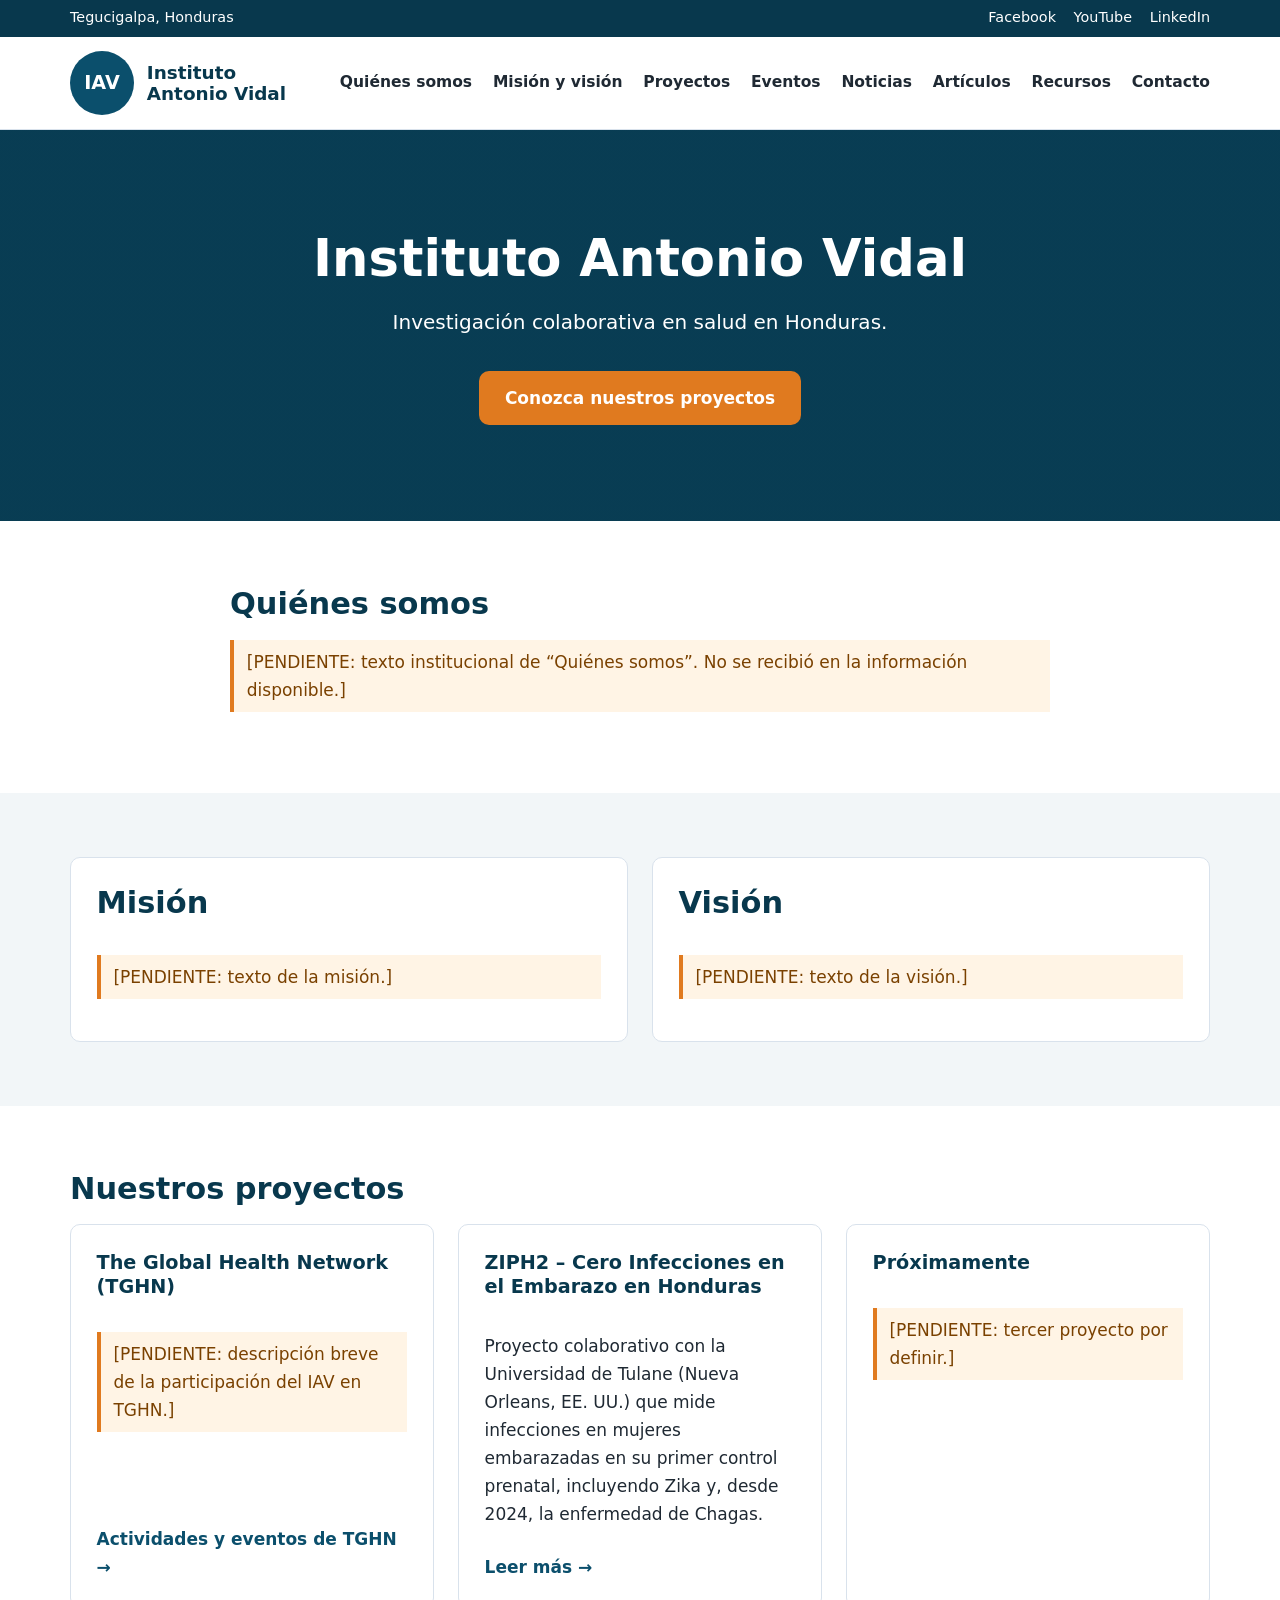
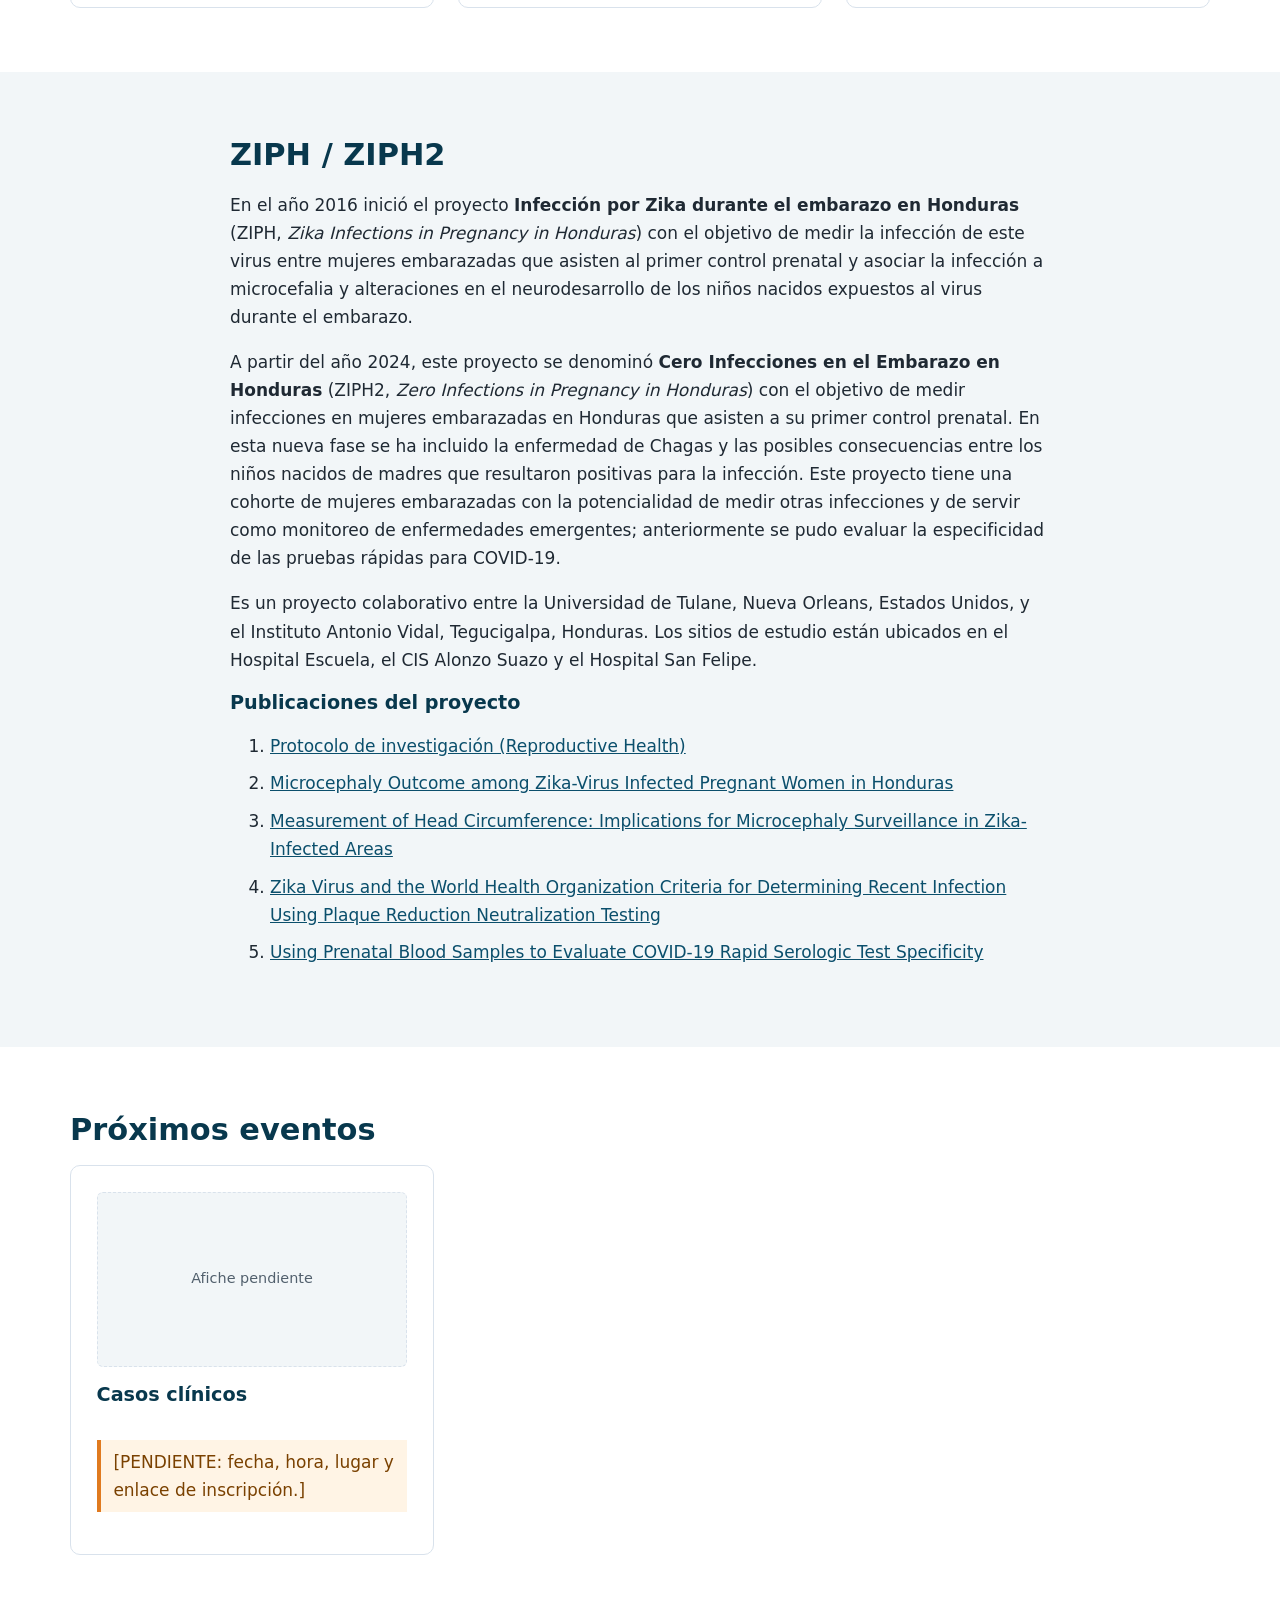
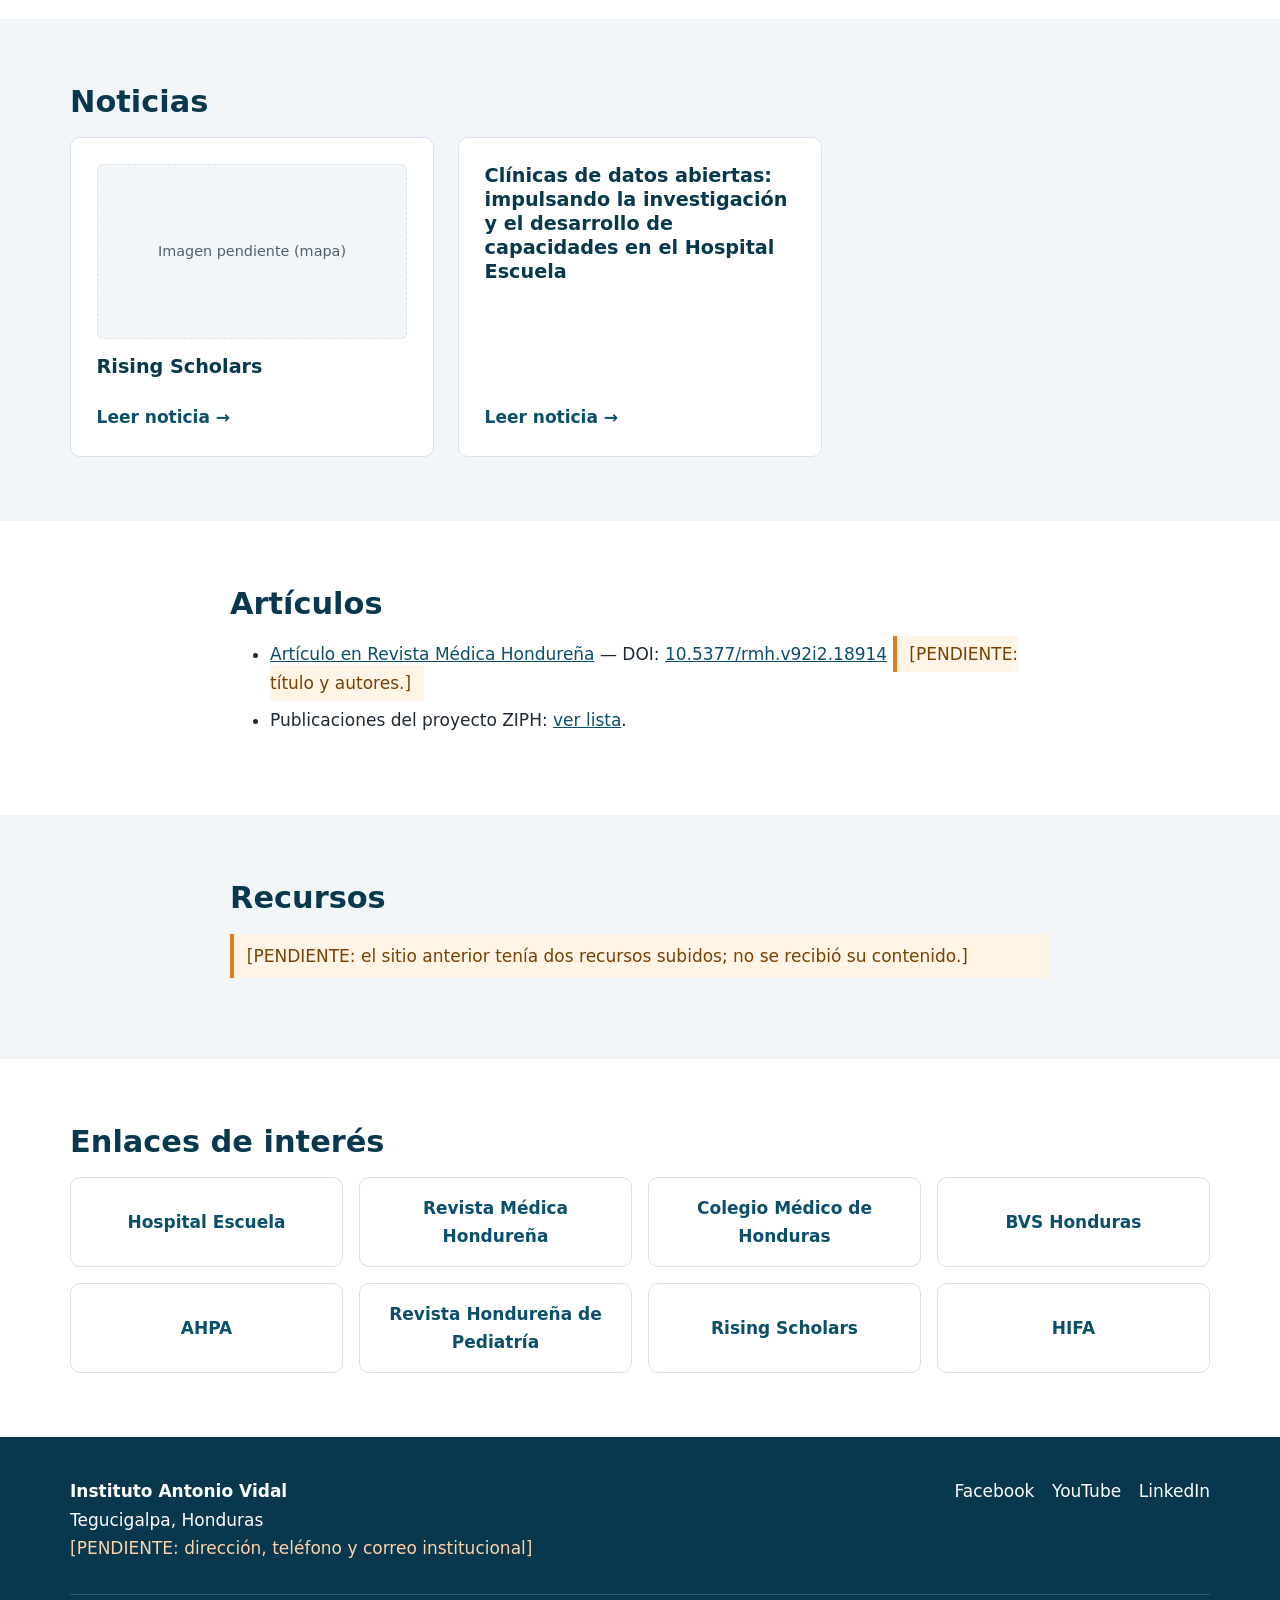
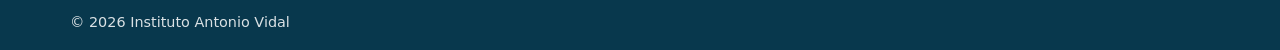
==== index.html @ 108006d4 "Primera versión del sitio web del IAV con contenido disponible y pendientes marcados Co-Authored-By:" ====
<!DOCTYPE html>
<html lang="es">
<head>
  <meta charset="UTF-8">
  <meta name="viewport" content="width=device-width, initial-scale=1.0">
  <title>Instituto Antonio Vidal (IAV) | Investigación en salud – Honduras</title>
  <meta name="description" content="Instituto Antonio Vidal (IAV), Tegucigalpa, Honduras. Proyectos de investigación en salud, eventos, noticias, artículos y recursos.">
  <link rel="stylesheet" href="styles.css">
</head>
<body>

<!-- Barra superior: redes sociales -->
<div class="topbar">
  <div class="container topbar-inner">
    <span>Tegucigalpa, Honduras</span>
    <nav class="social" aria-label="Redes sociales">
      <a href="https://www.facebook.com/InstitutoAntonioVidal.HN/" target="_blank" rel="noopener">Facebook</a>
      <a href="https://www.youtube.com/@InstitutoAntonioVidal" target="_blank" rel="noopener">YouTube</a>
      <!-- El enlace recibido apuntaba al panel de administración (/admin/dashboard/), que no ven los visitantes. Se usa la página pública. -->
      <a href="https://www.linkedin.com/company/106015082/" target="_blank" rel="noopener">LinkedIn</a>
    </nav>
  </div>
</div>

<!-- Encabezado -->
<header class="header">
  <div class="container header-inner">
    <a href="#inicio" class="brand">
      <!-- PENDIENTE: reemplazar por el logo oficial en PNG/SVG con fondo transparente (assets/logo.png) -->
      <span class="logo-placeholder" aria-hidden="true">IAV</span>
      <span class="brand-text">Instituto<br>Antonio Vidal</span>
    </a>
    <button class="menu-toggle" aria-expanded="false" aria-controls="menu">Menú</button>
    <nav id="menu" class="nav" aria-label="Principal">
      <a href="#quienes-somos">Quiénes somos</a>
      <a href="#mision-vision">Misión y visión</a>
      <a href="#proyectos">Proyectos</a>
      <a href="#eventos">Eventos</a>
      <a href="#noticias">Noticias</a>
      <a href="#articulos">Artículos</a>
      <a href="#recursos">Recursos</a>
      <a href="#contacto">Contacto</a>
    </nav>
  </div>
</header>

<main id="inicio">

  <!-- Portada -->
  <section class="hero">
    <!-- PENDIENTE: fotografía central enviada por Katia (assets/hero.jpg). Se activa en styles.css -->
    <div class="container hero-inner">
      <h1>Instituto Antonio Vidal</h1>
      <p class="lead">Investigación colaborativa en salud en Honduras.</p>
      <a class="btn" href="#proyectos">Conozca nuestros proyectos</a>
    </div>
  </section>

  <!-- Quiénes somos -->
  <section id="quienes-somos" class="section">
    <div class="container narrow">
      <h2>Quiénes somos</h2>
      <p class="pending">[PENDIENTE: texto institucional de “Quiénes somos”. No se recibió en la información disponible.]</p>
    </div>
  </section>

  <!-- Misión y visión -->
  <section id="mision-vision" class="section alt">
    <div class="container grid-2">
      <div class="card">
        <h2>Misión</h2>
        <p class="pending">[PENDIENTE: texto de la misión.]</p>
      </div>
      <div class="card">
        <h2>Visión</h2>
        <p class="pending">[PENDIENTE: texto de la visión.]</p>
      </div>
    </div>
  </section>

  <!-- Proyectos -->
  <section id="proyectos" class="section">
    <div class="container">
      <h2>Nuestros proyectos</h2>
      <div class="grid-3">
        <article class="card">
          <h3>The Global Health Network (TGHN)</h3>
          <p class="pending">[PENDIENTE: descripción breve de la participación del IAV en TGHN.]</p>
          <a class="link-more" href="https://lac.tghn.org/actividades-y-eventos/" target="_blank" rel="noopener">Actividades y eventos de TGHN →</a>
        </article>
        <article class="card">
          <h3>ZIPH2 – Cero Infecciones en el Embarazo en Honduras</h3>
          <p>Proyecto colaborativo con la Universidad de Tulane (Nueva Orleans, EE. UU.) que mide infecciones en mujeres embarazadas en su primer control prenatal, incluyendo Zika y, desde 2024, la enfermedad de Chagas.</p>
          <a class="link-more" href="#ziph">Leer más →</a>
        </article>
        <article class="card">
          <h3>Próximamente</h3>
          <p class="pending">[PENDIENTE: tercer proyecto por definir.]</p>
        </article>
      </div>
    </div>
  </section>

  <!-- Detalle ZIPH -->
  <section id="ziph" class="section alt">
    <div class="container narrow">
      <h2>ZIPH / ZIPH2</h2>
      <p>En el año 2016 inició el proyecto <strong>Infección por Zika durante el embarazo en Honduras</strong> (ZIPH, <em>Zika Infections in Pregnancy in Honduras</em>) con el objetivo de medir la infección de este virus entre mujeres embarazadas que asisten al primer control prenatal y asociar la infección a microcefalia y alteraciones en el neurodesarrollo de los niños nacidos expuestos al virus durante el embarazo.</p>
      <p>A partir del año 2024, este proyecto se denominó <strong>Cero Infecciones en el Embarazo en Honduras</strong> (ZIPH2, <em>Zero Infections in Pregnancy in Honduras</em>) con el objetivo de medir infecciones en mujeres embarazadas en Honduras que asisten a su primer control prenatal. En esta nueva fase se ha incluido la enfermedad de Chagas y las posibles consecuencias entre los niños nacidos de madres que resultaron positivas para la infección. Este proyecto tiene una cohorte de mujeres embarazadas con la potencialidad de medir otras infecciones y de servir como monitoreo de enfermedades emergentes; anteriormente se pudo evaluar la especificidad de las pruebas rápidas para COVID-19.</p>
      <p>Es un proyecto colaborativo entre la Universidad de Tulane, Nueva Orleans, Estados Unidos, y el Instituto Antonio Vidal, Tegucigalpa, Honduras. Los sitios de estudio están ubicados en el Hospital Escuela, el CIS Alonzo Suazo y el Hospital San Felipe.</p>
      <h3>Publicaciones del proyecto</h3>
      <ol class="pubs">
        <li><a href="https://reproductive-health-journal.biomedcentral.com/articles/10.1186/s12978-016-0200-6" target="_blank" rel="noopener">Protocolo de investigación (Reproductive Health)</a></li>
        <li><a href="https://pubmed.ncbi.nlm.nih.gov/33724927/" target="_blank" rel="noopener">Microcephaly Outcome among Zika-Virus Infected Pregnant Women in Honduras</a></li>
        <li><a href="https://doi.org/10.3390/tropicalmed6010005" target="_blank" rel="noopener">Measurement of Head Circumference: Implications for Microcephaly Surveillance in Zika-Infected Areas</a></li>
        <li><a href="https://www.ajtmh.org/view/journals/tpmd/99/3/article-p780.xml" target="_blank" rel="noopener">Zika Virus and the World Health Organization Criteria for Determining Recent Infection Using Plaque Reduction Neutralization Testing</a></li>
        <li><a href="https://doi.org/10.1007/s10995-020-02981-9" target="_blank" rel="noopener">Using Prenatal Blood Samples to Evaluate COVID-19 Rapid Serologic Test Specificity</a></li>
      </ol>
    </div>
  </section>

  <!-- Eventos -->
  <section id="eventos" class="section">
    <div class="container">
      <h2>Próximos eventos</h2>
      <div class="grid-3">
        <article class="card">
          <!-- PENDIENTE: afiche de “Casos clínicos” (assets/evento-casos-clinicos.jpg) -->
          <div class="img-placeholder">Afiche pendiente</div>
          <h3>Casos clínicos</h3>
          <p class="pending">[PENDIENTE: fecha, hora, lugar y enlace de inscripción.]</p>
        </article>
      </div>
    </div>
  </section>

  <!-- Noticias -->
  <section id="noticias" class="section alt">
    <div class="container">
      <h2>Noticias</h2>
      <div class="grid-3">
        <article class="card">
          <!-- PENDIENTE: imagen del mapa enviada por Katia (assets/noticia-mapa.jpg) -->
          <div class="img-placeholder">Imagen pendiente (mapa)</div>
          <h3>Rising Scholars</h3>
          <a class="link-more" href="https://risingscholars.net/en/news/details/2080/" target="_blank" rel="noopener">Leer noticia →</a>
        </article>
        <article class="card">
          <h3>Clínicas de datos abiertas: impulsando la investigación y el desarrollo de capacidades en el Hospital Escuela</h3>
          <a class="link-more" href="https://lac.tghn.org/noticias/clinicas-de-datos-abiertas-impulsando-la-investigacion-y-el-desarrollo-de-capacidades-en-el-hospital-escuela/" target="_blank" rel="noopener">Leer noticia →</a>
        </article>
        <!-- Nota: la 3.ª noticia recibida era el mismo enlace que la 2.ª. Falta confirmar cuál era la correcta. -->
      </div>
    </div>
  </section>

  <!-- Artículos -->
  <section id="articulos" class="section">
    <div class="container narrow">
      <h2>Artículos</h2>
      <ul class="pubs">
        <li>
          <a href="https://camjol.info/index.php/RMH/article/view/19245/23810" target="_blank" rel="noopener">Artículo en Revista Médica Hondureña</a>
          — DOI: <a href="https://doi.org/10.5377/rmh.v92i2.18914" target="_blank" rel="noopener">10.5377/rmh.v92i2.18914</a>
          <span class="pending">[PENDIENTE: título y autores.]</span>
        </li>
        <li>Publicaciones del proyecto ZIPH: <a href="#ziph">ver lista</a>.</li>
      </ul>
    </div>
  </section>

  <!-- Recursos -->
  <section id="recursos" class="section alt">
    <div class="container narrow">
      <h2>Recursos</h2>
      <p class="pending">[PENDIENTE: el sitio anterior tenía dos recursos subidos; no se recibió su contenido.]</p>
    </div>
  </section>

  <!-- Enlaces de interés -->
  <section id="enlaces" class="section">
    <div class="container">
      <h2>Enlaces de interés</h2>
      <!-- PENDIENTE: logos de cada institución (con permiso de uso). Por ahora se muestran como texto. -->
      <ul class="links-grid">
        <li><a href="https://hospitalescuela.hn/" target="_blank" rel="noopener">Hospital Escuela</a></li>
        <li><a href="https://revistamedicahondurena.hn/" target="_blank" rel="noopener">Revista Médica Hondureña</a></li>
        <li><a href="https://www.colegiomedico.hn/" target="_blank" rel="noopener">Colegio Médico de Honduras</a></li>
        <li><a href="https://honduras.bvsalud.org/" target="_blank" rel="noopener">BVS Honduras</a></li>
        <li><a href="https://www.facebook.com/AHPA2000/" target="_blank" rel="noopener">AHPA</a></li>
        <li><a href="https://camjol.info/index.php/RHP" target="_blank" rel="noopener">Revista Hondureña de Pediatría</a></li>
        <li><a href="https://risingscholars.net/en/" target="_blank" rel="noopener">Rising Scholars</a></li>
        <li><a href="https://www.hifa.org/" target="_blank" rel="noopener">HIFA</a></li>
      </ul>
    </div>
  </section>

</main>

<footer id="contacto" class="footer">
  <div class="container footer-inner">
    <div>
      <strong>Instituto Antonio Vidal</strong><br>
      Tegucigalpa, Honduras<br>
      <span class="pending-light">[PENDIENTE: dirección, teléfono y correo institucional]</span>
    </div>
    <nav class="social" aria-label="Redes sociales (pie)">
      <a href="https://www.facebook.com/InstitutoAntonioVidal.HN/" target="_blank" rel="noopener">Facebook</a>
      <a href="https://www.youtube.com/@InstitutoAntonioVidal" target="_blank" rel="noopener">YouTube</a>
      <a href="https://www.linkedin.com/company/106015082/" target="_blank" rel="noopener">LinkedIn</a>
    </nav>
  </div>
  <div class="container copy">© <span id="year"></span> Instituto Antonio Vidal</div>
</footer>

<script>
  document.getElementById('year').textContent = new Date().getFullYear();
  const t = document.querySelector('.menu-toggle'), m = document.getElementById('menu');
  t.addEventListener('click', () => {
    const open = m.classList.toggle('open');
    t.setAttribute('aria-expanded', open);
  });
  m.querySelectorAll('a').forEach(a => a.addEventListener('click', () => {
    m.classList.remove('open'); t.setAttribute('aria-expanded', false);
  }));
</script>
</body>
</html>
---- styles.css ----
/* Paleta provisional (contraste AA). Ajustar con los colores oficiales del IAV. */
:root {
  --primary: #0b4f6c;      /* azul petróleo */
  --primary-dark: #08384d;
  --accent: #e07a1f;       /* naranja para acentos */
  --text: #1f2933;
  --muted: #52606d;
  --bg: #ffffff;
  --bg-alt: #f2f6f8;
  --border: #d9e2ec;
  --space: 4rem;           /* espaciado vertical uniforme entre secciones */
  --radius: 10px;
}

* { box-sizing: border-box; }
html { scroll-behavior: smooth; scroll-padding-top: 90px; }
body {
  margin: 0;
  /* Una sola familia tipográfica en todo el sitio */
  font-family: system-ui, -apple-system, "Segoe UI", Roboto, "Helvetica Neue", Arial, sans-serif;
  color: var(--text);
  background: var(--bg);
  line-height: 1.65;
  font-size: 1.0625rem;
}
h1, h2, h3 { line-height: 1.25; color: var(--primary-dark); margin: 0 0 1rem; }
h2 { font-size: 1.9rem; }
h3 { font-size: 1.2rem; }
a { color: var(--primary); }
a:hover { color: var(--accent); }

.container { width: min(1140px, 92%); margin: 0 auto; }
.narrow { max-width: 820px; }

/* Barra superior */
.topbar { background: var(--primary-dark); color: #fff; font-size: .9rem; }
.topbar-inner { display: flex; justify-content: space-between; align-items: center; padding: .4rem 0; }
.social { display: flex; gap: 1.1rem; }
.social a { color: #fff; text-decoration: none; }
.social a:hover { color: #ffd2a8; text-decoration: underline; }

/* Encabezado */
.header { background: #fff; border-bottom: 1px solid var(--border); position: sticky; top: 0; z-index: 10; }
.header-inner { display: flex; align-items: center; justify-content: space-between; padding: .9rem 0; gap: 1rem; }
.brand { display: flex; align-items: center; gap: .8rem; text-decoration: none; }
.logo-placeholder {
  width: 64px; height: 64px; border-radius: 50%;
  display: grid; place-items: center;
  background: var(--primary); color: #fff; font-weight: 700; font-size: 1.2rem;
}
.brand-text { font-weight: 700; color: var(--primary-dark); line-height: 1.15; font-size: 1.15rem; }
.nav { display: flex; gap: 1.3rem; flex-wrap: wrap; }
.nav a { text-decoration: none; color: var(--text); font-weight: 600; font-size: .97rem; }
.nav a:hover { color: var(--primary); }
.menu-toggle { display: none; }

/* Portada */
.hero {
  background: linear-gradient(rgba(8,56,77,.80), rgba(8,56,77,.80)), var(--primary);
  /* Cuando llegue la foto: background: linear-gradient(rgba(8,56,77,.7), rgba(8,56,77,.7)), url("assets/hero.jpg") center/cover; */
  color: #fff; text-align: center; padding: 6rem 0;
}
.hero h1 { color: #fff; font-size: clamp(2rem, 5vw, 3.2rem); }
.lead { font-size: 1.25rem; margin: 0 0 2rem; }
.btn {
  display: inline-block; background: var(--accent); color: #fff; text-decoration: none;
  padding: .8rem 1.6rem; border-radius: var(--radius); font-weight: 700;
}
.btn:hover { background: #c4640f; color: #fff; }

/* Secciones */
.section { padding: var(--space) 0; }
.section.alt { background: var(--bg-alt); }

.grid-2, .grid-3 { display: grid; gap: 1.5rem; }
.grid-2 { grid-template-columns: repeat(2, 1fr); }
.grid-3 { grid-template-columns: repeat(3, 1fr); }

/* Tarjetas simétricas: misma altura, enlace al final */
.card {
  background: #fff; border: 1px solid var(--border); border-radius: var(--radius);
  padding: 1.6rem; display: flex; flex-direction: column;
}
.card .link-more { margin-top: auto; font-weight: 700; text-decoration: none; padding-top: .5rem; }
.img-placeholder {
  aspect-ratio: 16/9; background: var(--bg-alt); border: 1px dashed var(--border);
  border-radius: 6px; display: grid; place-items: center; color: var(--muted);
  margin-bottom: 1rem; font-size: .9rem;
}

.pubs li { margin-bottom: .6rem; }

/* Enlaces de interés */
.links-grid {
  list-style: none; padding: 0; margin: 0;
  display: grid; grid-template-columns: repeat(4, 1fr); gap: 1rem;
}
.links-grid a {
  display: grid; place-items: center; text-align: center; min-height: 90px; padding: 1rem;
  border: 1px solid var(--border); border-radius: var(--radius);
  text-decoration: none; font-weight: 600; background: #fff;
}
.links-grid a:hover { border-color: var(--primary); }

/* Marcadores de contenido pendiente (retirar antes de publicar) */
.pending { background: #fff4e5; border-left: 4px solid var(--accent); padding: .5rem .8rem; color: #7a4100; }
.pending-light { color: #ffd2a8; }

/* Pie */
.footer { background: var(--primary-dark); color: #fff; padding: 2.5rem 0 1rem; }
.footer-inner { display: flex; justify-content: space-between; gap: 2rem; flex-wrap: wrap; }
.copy { border-top: 1px solid rgba(255,255,255,.2); margin-top: 2rem; padding-top: 1rem; font-size: .9rem; opacity: .85; }

/* Responsivo */
@media (max-width: 960px) {
  .grid-3 { grid-template-columns: repeat(2, 1fr); }
  .links-grid { grid-template-columns: repeat(2, 1fr); }
  .menu-toggle {
    display: block; background: var(--primary); color: #fff; border: 0;
    padding: .55rem 1rem; border-radius: var(--radius); font-weight: 700;
  }
  .nav { display: none; position: absolute; top: 100%; left: 0; right: 0;
         background: #fff; flex-direction: column; padding: 1rem 4%; border-bottom: 1px solid var(--border); }
  .nav.open { display: flex; }
  .header-inner { position: relative; }
}
@media (max-width: 640px) {
  :root { --space: 3rem; }
  .grid-2, .grid-3 { grid-template-columns: 1fr; }
  .topbar-inner span { display: none; }
}
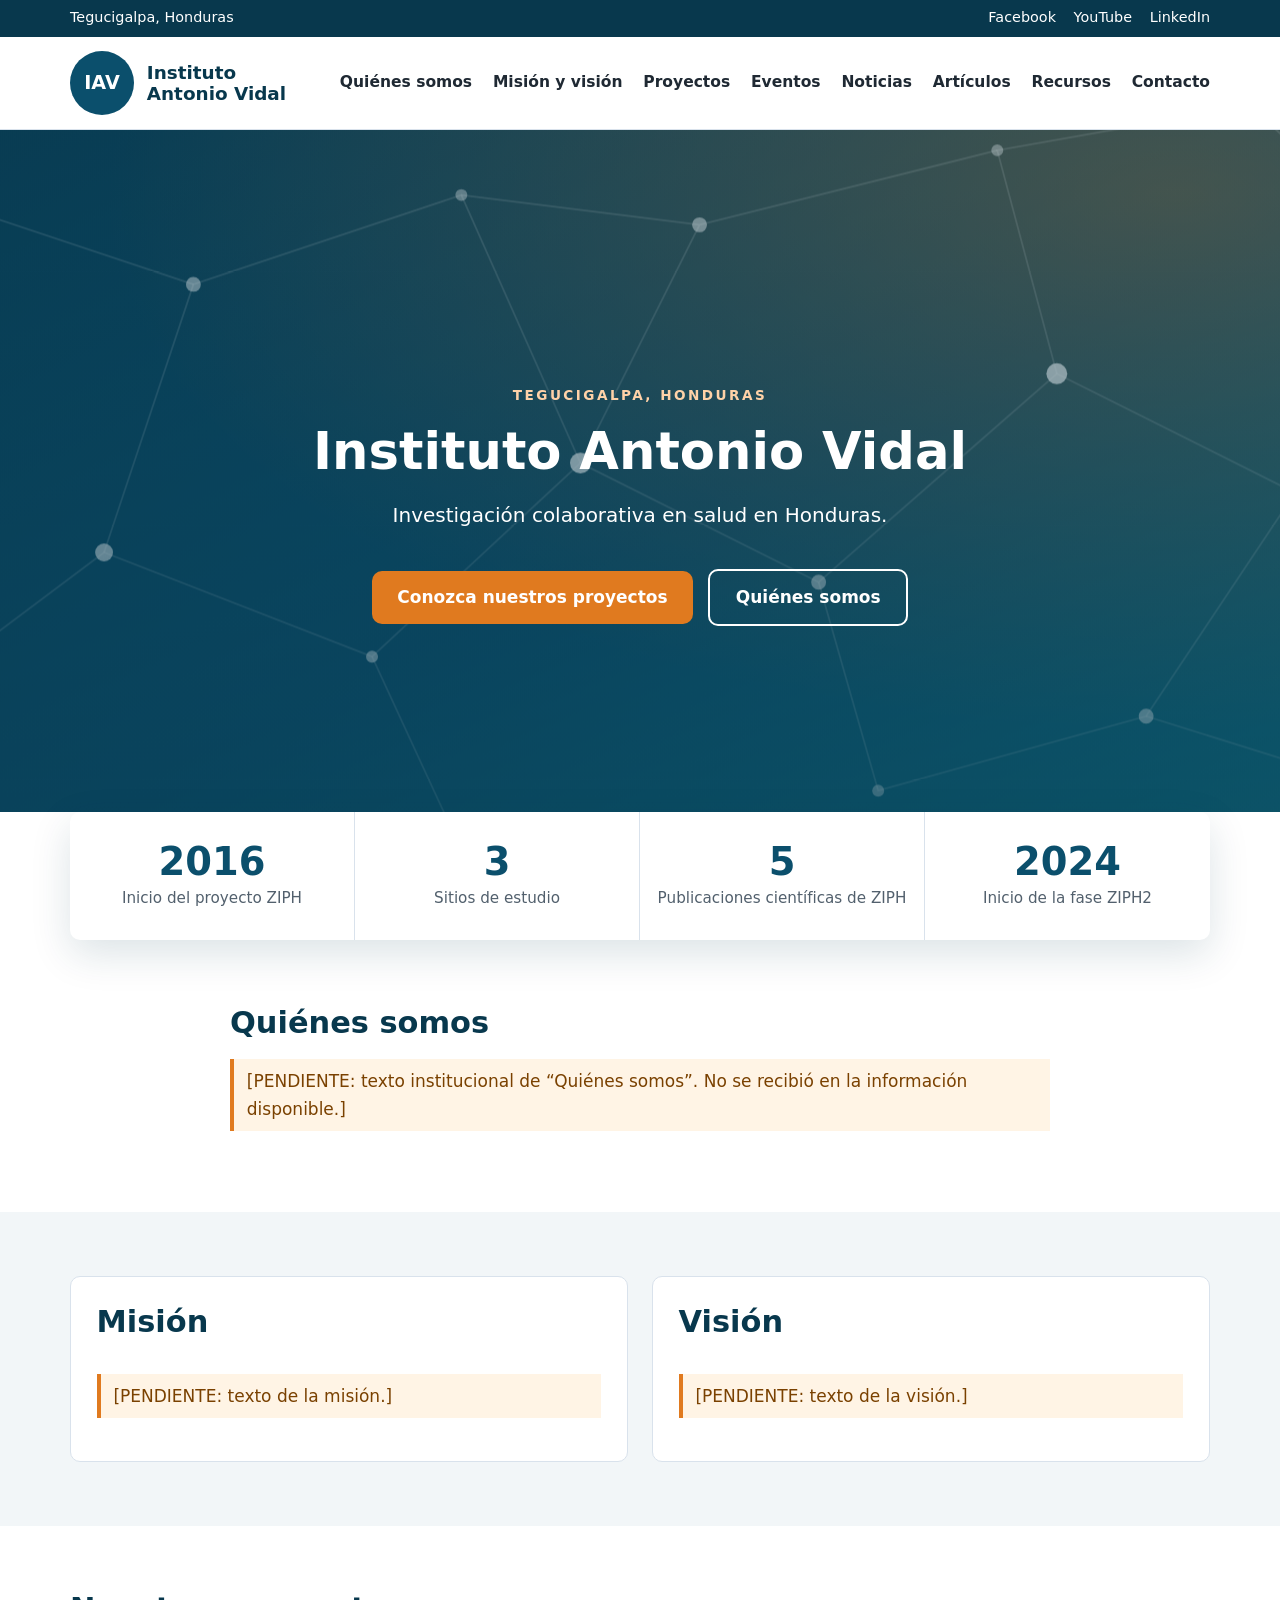
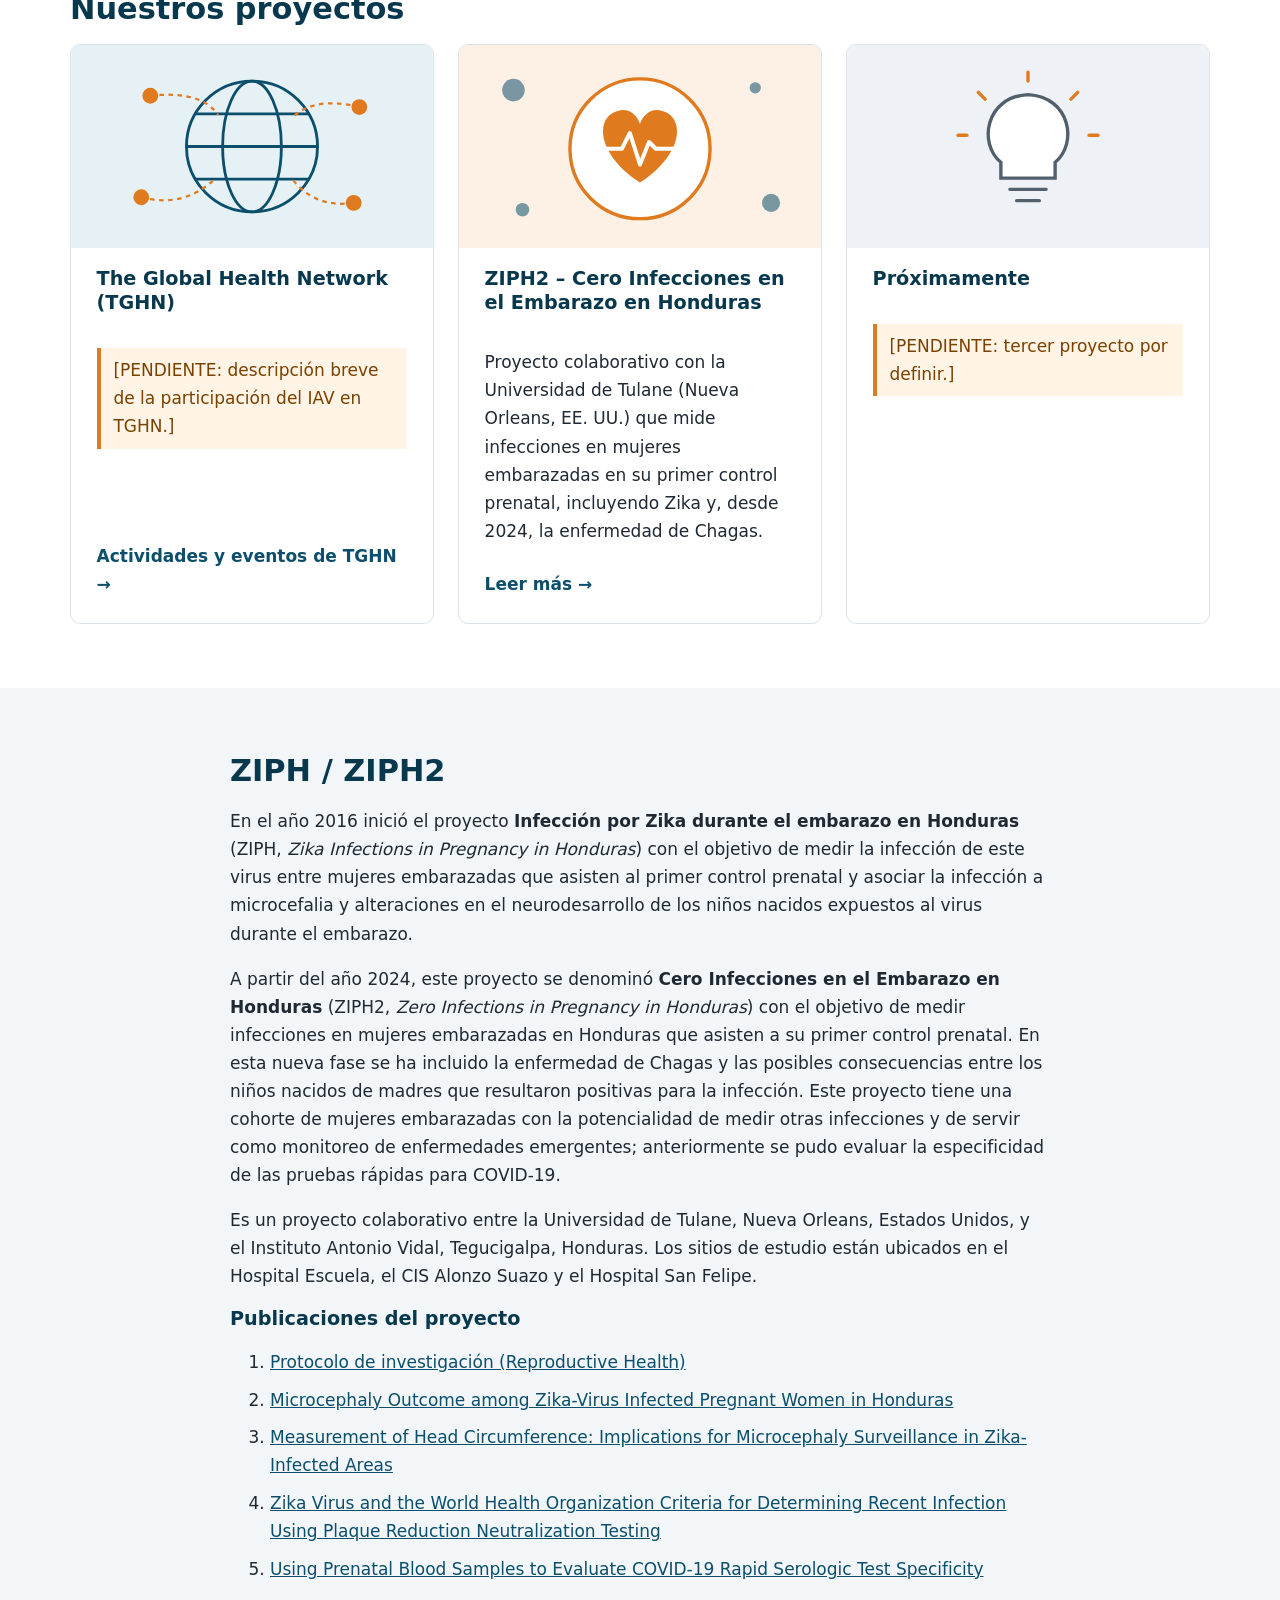
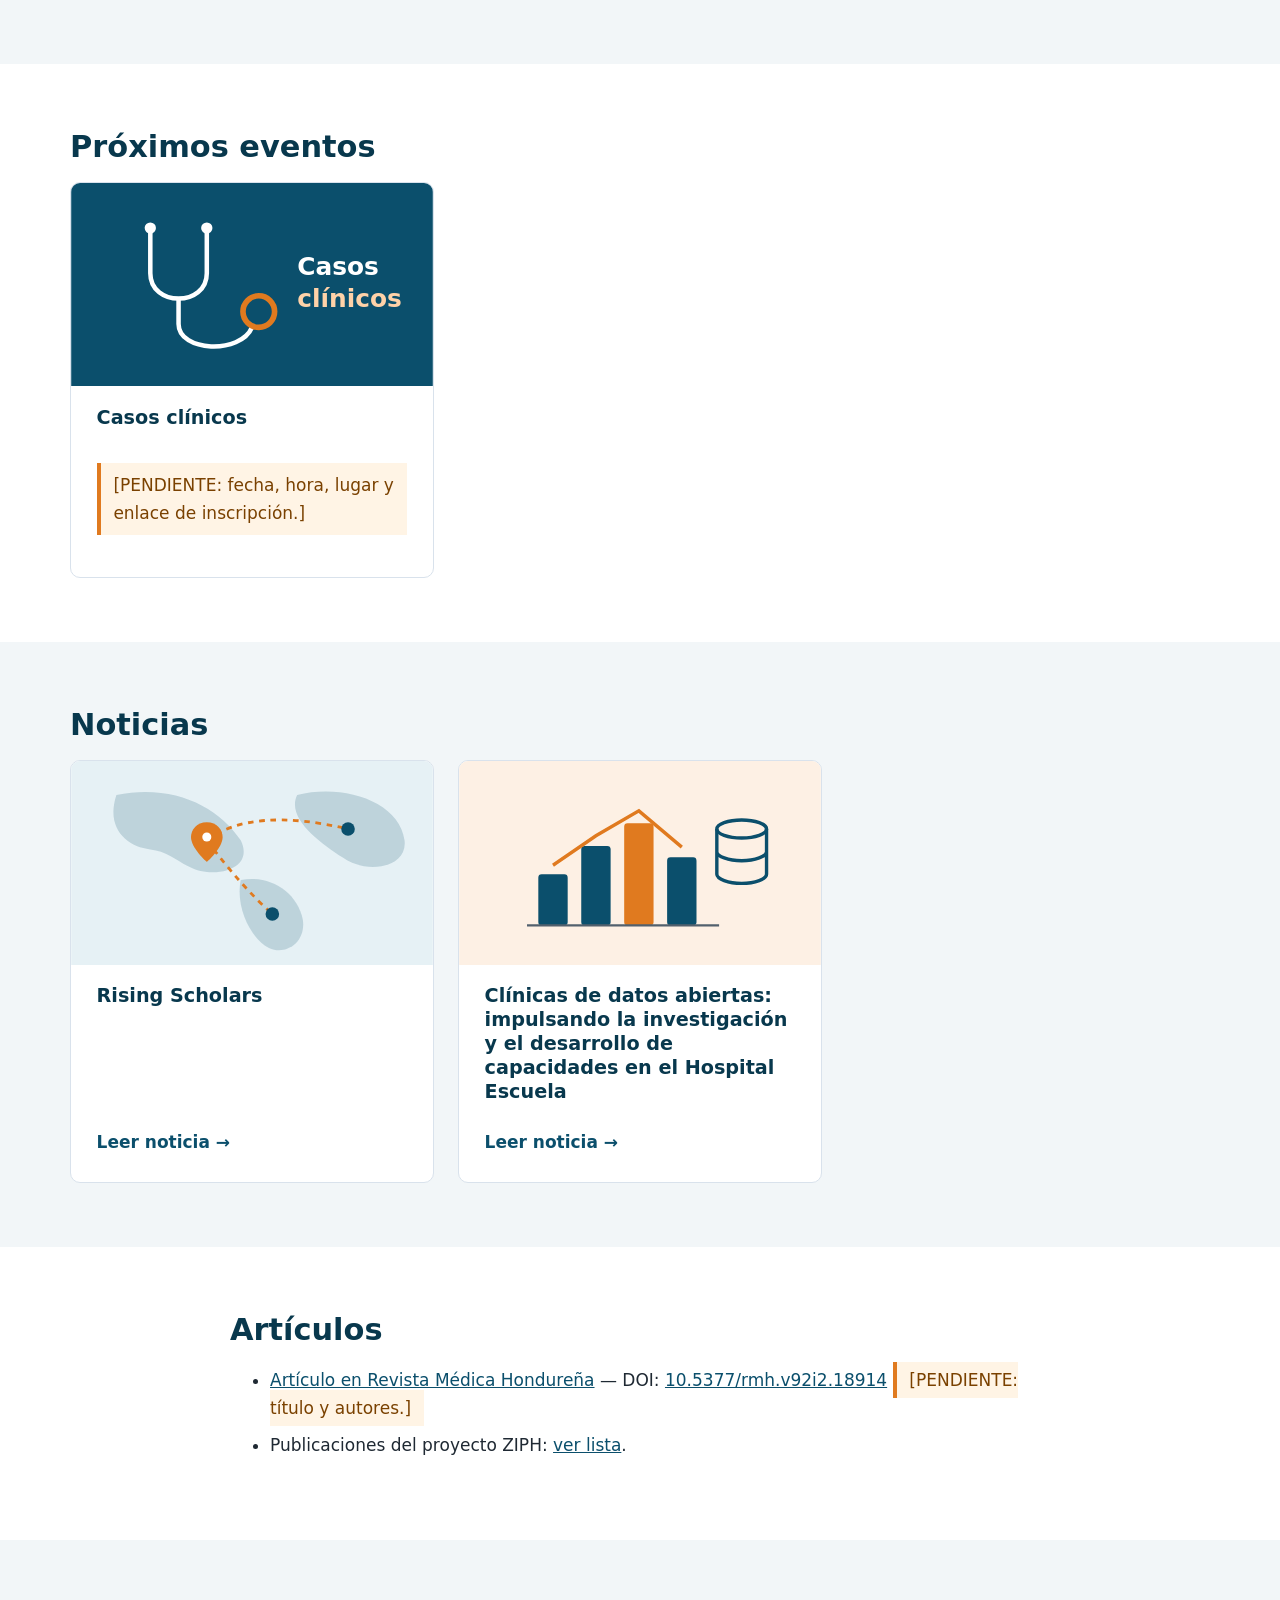
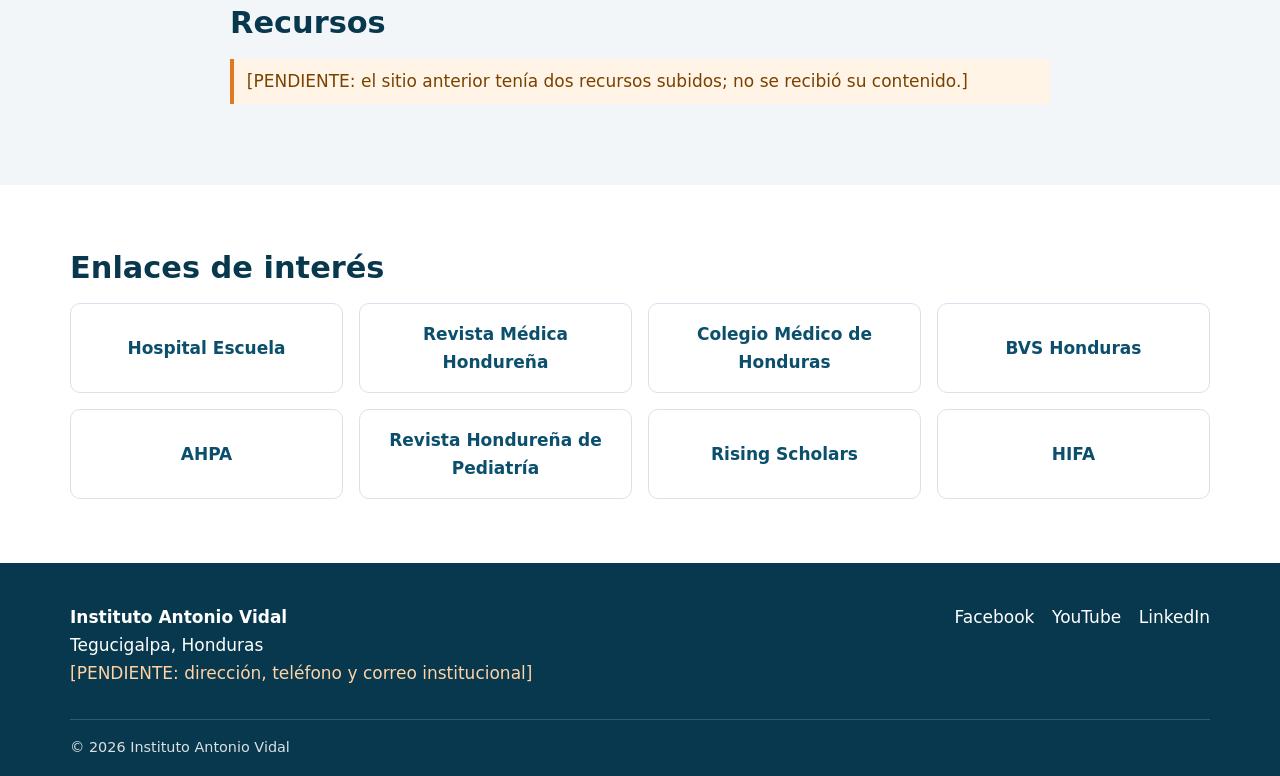
==== commit 65f84ae7: "Añadir ilustraciones provisionales y animaciones de scroll - Ilustraciones SVG para portada, proyect" ====
--- a/index.html
+++ b/index.html
@@ -6,8 +6,11 @@
   <title>Instituto Antonio Vidal (IAV) | Investigación en salud – Honduras</title>
   <meta name="description" content="Instituto Antonio Vidal (IAV), Tegucigalpa, Honduras. Proyectos de investigación en salud, eventos, noticias, artículos y recursos.">
   <link rel="stylesheet" href="styles.css">
+  <script>document.documentElement.classList.add("js")</script>
 </head>
 <body>
+<div class="progress" aria-hidden="true"></div>
+<a href="#inicio" class="to-top" aria-label="Volver arriba">↑</a>
 
 <!-- Barra superior: redes sociales -->
 <div class="topbar">
@@ -48,18 +51,34 @@
 
   <!-- Portada -->
   <section class="hero">
-    <!-- PENDIENTE: fotografía central enviada por Katia (assets/hero.jpg). Se activa en styles.css -->
+    <!-- Ilustración provisional. Reemplazar por la fotografía enviada por Katia cuando esté disponible. -->
+    <div class="hero-bg" aria-hidden="true"></div>
     <div class="container hero-inner">
-      <h1>Instituto Antonio Vidal</h1>
-      <p class="lead">Investigación colaborativa en salud en Honduras.</p>
-      <a class="btn" href="#proyectos">Conozca nuestros proyectos</a>
+      <p class="eyebrow anim-in">Tegucigalpa, Honduras</p>
+      <h1 class="anim-in d1">Instituto Antonio Vidal</h1>
+      <p class="lead anim-in d2">Investigación colaborativa en salud en Honduras.</p>
+      <div class="anim-in d3">
+        <a class="btn" href="#proyectos">Conozca nuestros proyectos</a>
+        <a class="btn btn-ghost" href="#quienes-somos">Quiénes somos</a>
+      </div>
+    </div>
+    <a href="#cifras" class="scroll-hint" aria-label="Bajar">⌄</a>
+  </section>
+
+  <!-- Cifras (todas tomadas del resumen del proyecto ZIPH) -->
+  <section id="cifras" class="stats">
+    <div class="container stats-grid">
+      <div class="stat reveal"><span class="num" data-count="2016">2016</span><span>Inicio del proyecto ZIPH</span></div>
+      <div class="stat reveal d1"><span class="num" data-count="3">3</span><span>Sitios de estudio</span></div>
+      <div class="stat reveal d2"><span class="num" data-count="5">5</span><span>Publicaciones científicas de ZIPH</span></div>
+      <div class="stat reveal d3"><span class="num" data-count="2024">2024</span><span>Inicio de la fase ZIPH2</span></div>
     </div>
   </section>
 
   <!-- Quiénes somos -->
   <section id="quienes-somos" class="section">
     <div class="container narrow">
-      <h2>Quiénes somos</h2>
+      <h2 class="reveal">Quiénes somos</h2>
       <p class="pending">[PENDIENTE: texto institucional de “Quiénes somos”. No se recibió en la información disponible.]</p>
     </div>
   </section>
@@ -67,12 +86,12 @@
   <!-- Misión y visión -->
   <section id="mision-vision" class="section alt">
     <div class="container grid-2">
-      <div class="card">
-        <h2>Misión</h2>
+      <div class="card reveal">
+        <h2 class="reveal">Misión</h2>
         <p class="pending">[PENDIENTE: texto de la misión.]</p>
       </div>
-      <div class="card">
-        <h2>Visión</h2>
+      <div class="card reveal">
+        <h2 class="reveal">Visión</h2>
         <p class="pending">[PENDIENTE: texto de la visión.]</p>
       </div>
     </div>
@@ -81,19 +100,22 @@
   <!-- Proyectos -->
   <section id="proyectos" class="section">
     <div class="container">
-      <h2>Nuestros proyectos</h2>
+      <h2 class="reveal">Nuestros proyectos</h2>
       <div class="grid-3">
-        <article class="card">
+        <article class="card reveal">
+          <img class="card-img" src="assets/proyecto-tghn.svg" alt="">
           <h3>The Global Health Network (TGHN)</h3>
           <p class="pending">[PENDIENTE: descripción breve de la participación del IAV en TGHN.]</p>
           <a class="link-more" href="https://lac.tghn.org/actividades-y-eventos/" target="_blank" rel="noopener">Actividades y eventos de TGHN →</a>
         </article>
-        <article class="card">
+        <article class="card reveal d1">
+          <img class="card-img" src="assets/proyecto-ziph.svg" alt="">
           <h3>ZIPH2 – Cero Infecciones en el Embarazo en Honduras</h3>
           <p>Proyecto colaborativo con la Universidad de Tulane (Nueva Orleans, EE. UU.) que mide infecciones en mujeres embarazadas en su primer control prenatal, incluyendo Zika y, desde 2024, la enfermedad de Chagas.</p>
           <a class="link-more" href="#ziph">Leer más →</a>
         </article>
-        <article class="card">
+        <article class="card reveal d2">
+          <img class="card-img" src="assets/proyecto-proximo.svg" alt="">
           <h3>Próximamente</h3>
           <p class="pending">[PENDIENTE: tercer proyecto por definir.]</p>
         </article>
@@ -103,13 +125,13 @@
 
   <!-- Detalle ZIPH -->
   <section id="ziph" class="section alt">
-    <div class="container narrow">
-      <h2>ZIPH / ZIPH2</h2>
+    <div class="container narrow reveal-group">
+      <h2 class="reveal">ZIPH / ZIPH2</h2>
       <p>En el año 2016 inició el proyecto <strong>Infección por Zika durante el embarazo en Honduras</strong> (ZIPH, <em>Zika Infections in Pregnancy in Honduras</em>) con el objetivo de medir la infección de este virus entre mujeres embarazadas que asisten al primer control prenatal y asociar la infección a microcefalia y alteraciones en el neurodesarrollo de los niños nacidos expuestos al virus durante el embarazo.</p>
       <p>A partir del año 2024, este proyecto se denominó <strong>Cero Infecciones en el Embarazo en Honduras</strong> (ZIPH2, <em>Zero Infections in Pregnancy in Honduras</em>) con el objetivo de medir infecciones en mujeres embarazadas en Honduras que asisten a su primer control prenatal. En esta nueva fase se ha incluido la enfermedad de Chagas y las posibles consecuencias entre los niños nacidos de madres que resultaron positivas para la infección. Este proyecto tiene una cohorte de mujeres embarazadas con la potencialidad de medir otras infecciones y de servir como monitoreo de enfermedades emergentes; anteriormente se pudo evaluar la especificidad de las pruebas rápidas para COVID-19.</p>
       <p>Es un proyecto colaborativo entre la Universidad de Tulane, Nueva Orleans, Estados Unidos, y el Instituto Antonio Vidal, Tegucigalpa, Honduras. Los sitios de estudio están ubicados en el Hospital Escuela, el CIS Alonzo Suazo y el Hospital San Felipe.</p>
       <h3>Publicaciones del proyecto</h3>
-      <ol class="pubs">
+      <ol class="pubs reveal-group">
         <li><a href="https://reproductive-health-journal.biomedcentral.com/articles/10.1186/s12978-016-0200-6" target="_blank" rel="noopener">Protocolo de investigación (Reproductive Health)</a></li>
         <li><a href="https://pubmed.ncbi.nlm.nih.gov/33724927/" target="_blank" rel="noopener">Microcephaly Outcome among Zika-Virus Infected Pregnant Women in Honduras</a></li>
         <li><a href="https://doi.org/10.3390/tropicalmed6010005" target="_blank" rel="noopener">Measurement of Head Circumference: Implications for Microcephaly Surveillance in Zika-Infected Areas</a></li>
@@ -122,11 +144,11 @@
   <!-- Eventos -->
   <section id="eventos" class="section">
     <div class="container">
-      <h2>Próximos eventos</h2>
+      <h2 class="reveal">Próximos eventos</h2>
       <div class="grid-3">
-        <article class="card">
-          <!-- PENDIENTE: afiche de “Casos clínicos” (assets/evento-casos-clinicos.jpg) -->
-          <div class="img-placeholder">Afiche pendiente</div>
+        <article class="card reveal">
+          <!-- Imagen provisional: reemplazar por el afiche real de “Casos clínicos” -->
+          <img class="card-img" src="assets/evento-casos-clinicos.svg" alt="Casos clínicos">
           <h3>Casos clínicos</h3>
           <p class="pending">[PENDIENTE: fecha, hora, lugar y enlace de inscripción.]</p>
         </article>
@@ -137,15 +159,16 @@
   <!-- Noticias -->
   <section id="noticias" class="section alt">
     <div class="container">
-      <h2>Noticias</h2>
+      <h2 class="reveal">Noticias</h2>
       <div class="grid-3">
-        <article class="card">
-          <!-- PENDIENTE: imagen del mapa enviada por Katia (assets/noticia-mapa.jpg) -->
-          <div class="img-placeholder">Imagen pendiente (mapa)</div>
+        <article class="card reveal">
+          <!-- Imagen provisional: reemplazar por el mapa enviado por Katia -->
+          <img class="card-img" src="assets/noticia-rising.svg" alt="">
           <h3>Rising Scholars</h3>
           <a class="link-more" href="https://risingscholars.net/en/news/details/2080/" target="_blank" rel="noopener">Leer noticia →</a>
         </article>
-        <article class="card">
+        <article class="card reveal d1">
+          <img class="card-img" src="assets/noticia-datos.svg" alt="">
           <h3>Clínicas de datos abiertas: impulsando la investigación y el desarrollo de capacidades en el Hospital Escuela</h3>
           <a class="link-more" href="https://lac.tghn.org/noticias/clinicas-de-datos-abiertas-impulsando-la-investigacion-y-el-desarrollo-de-capacidades-en-el-hospital-escuela/" target="_blank" rel="noopener">Leer noticia →</a>
         </article>
@@ -157,7 +180,7 @@
   <!-- Artículos -->
   <section id="articulos" class="section">
     <div class="container narrow">
-      <h2>Artículos</h2>
+      <h2 class="reveal">Artículos</h2>
       <ul class="pubs">
         <li>
           <a href="https://camjol.info/index.php/RMH/article/view/19245/23810" target="_blank" rel="noopener">Artículo en Revista Médica Hondureña</a>
@@ -172,7 +195,7 @@
   <!-- Recursos -->
   <section id="recursos" class="section alt">
     <div class="container narrow">
-      <h2>Recursos</h2>
+      <h2 class="reveal">Recursos</h2>
       <p class="pending">[PENDIENTE: el sitio anterior tenía dos recursos subidos; no se recibió su contenido.]</p>
     </div>
   </section>
@@ -180,9 +203,9 @@
   <!-- Enlaces de interés -->
   <section id="enlaces" class="section">
     <div class="container">
-      <h2>Enlaces de interés</h2>
+      <h2 class="reveal">Enlaces de interés</h2>
       <!-- PENDIENTE: logos de cada institución (con permiso de uso). Por ahora se muestran como texto. -->
-      <ul class="links-grid">
+      <ul class="links-grid reveal-group">
         <li><a href="https://hospitalescuela.hn/" target="_blank" rel="noopener">Hospital Escuela</a></li>
         <li><a href="https://revistamedicahondurena.hn/" target="_blank" rel="noopener">Revista Médica Hondureña</a></li>
         <li><a href="https://www.colegiomedico.hn/" target="_blank" rel="noopener">Colegio Médico de Honduras</a></li>
@@ -215,14 +238,49 @@
 
 <script>
   document.getElementById('year').textContent = new Date().getFullYear();
+  const reduce = matchMedia('(prefers-reduced-motion: reduce)').matches;
+
+  // Menú móvil
   const t = document.querySelector('.menu-toggle'), m = document.getElementById('menu');
-  t.addEventListener('click', () => {
-    const open = m.classList.toggle('open');
-    t.setAttribute('aria-expanded', open);
-  });
-  m.querySelectorAll('a').forEach(a => a.addEventListener('click', () => {
-    m.classList.remove('open'); t.setAttribute('aria-expanded', false);
-  }));
+  t.addEventListener('click', () => { const o = m.classList.toggle('open'); t.setAttribute('aria-expanded', o); });
+  m.querySelectorAll('a').forEach(a => a.addEventListener('click', () => { m.classList.remove('open'); t.setAttribute('aria-expanded', false); }));
+
+  // Aparición al hacer scroll (elementos sueltos y grupos escalonados)
+  document.querySelectorAll('.reveal-group > *').forEach((el, i) => { el.classList.add('reveal'); el.style.transitionDelay = (i % 6) * 70 + 'ms'; });
+  const io = new IntersectionObserver(es => es.forEach(e => {
+    if (e.isIntersecting) { const el = e.target; el.classList.add('visible'); io.unobserve(el); setTimeout(() => { el.classList.add('done'); el.style.transitionDelay = ''; }, 1200); }
+  }), { threshold: .15, rootMargin: '0px 0px -40px 0px' });
+  document.querySelectorAll('.reveal').forEach(el => io.observe(el));
+
+  // Contadores animados
+  const co = new IntersectionObserver(es => es.forEach(e => {
+    if (!e.isIntersecting) return; co.unobserve(e.target);
+    const el = e.target, end = +el.dataset.count, start = end > 1000 ? end - 30 : 0, t0 = performance.now();
+    if (reduce) return;
+    const step = now => { const k = Math.min((now - t0) / 1400, 1), v = 1 - Math.pow(1 - k, 3);
+      el.textContent = Math.round(start + (end - start) * v); if (k < 1) requestAnimationFrame(step); };
+    requestAnimationFrame(step);
+  }), { threshold: .6 });
+  document.querySelectorAll('[data-count]').forEach(el => co.observe(el));
+
+  // Barra de progreso, encabezado compacto, botón "arriba", parallax del hero, menú activo
+  const bar = document.querySelector('.progress'), header = document.querySelector('.header'),
+        toTop = document.querySelector('.to-top'), heroBg = document.querySelector('.hero-bg'),
+        links = [...m.querySelectorAll('a')],
+        secs = links.map(a => document.querySelector(a.getAttribute('href'))).filter(Boolean);
+  let ticking = false;
+  function onScroll() {
+    const y = scrollY, max = document.documentElement.scrollHeight - innerHeight;
+    bar.style.transform = `scaleX(${max > 0 ? y / max : 0})`;
+    header.classList.toggle('compact', y > 60);
+    toTop.classList.toggle('show', y > 700);
+    if (!reduce && y < innerHeight) heroBg.style.transform = `translateY(${y * .35}px) scale(1.1)`;
+    let cur = null; secs.forEach(s => { if (s.getBoundingClientRect().top < 140) cur = s.id; });
+    links.forEach(a => a.classList.toggle('active', a.getAttribute('href') === '#' + cur));
+    ticking = false;
+  }
+  addEventListener('scroll', () => { if (!ticking) { requestAnimationFrame(onScroll); ticking = true; } }, { passive: true });
+  onScroll();
 </script>
 </body>
 </html>
--- a/styles.css
+++ b/styles.css
@@ -129,3 +129,86 @@
   .grid-2, .grid-3 { grid-template-columns: 1fr; }
   .topbar-inner span { display: none; }
 }
+
+/* ===================== Dinamismo ===================== */
+
+/* Barra de progreso de lectura */
+.progress { position: fixed; top: 0; left: 0; right: 0; height: 4px; background: var(--accent);
+  transform-origin: 0 50%; transform: scaleX(0); z-index: 100; }
+
+/* Encabezado que se compacta al bajar */
+.header { transition: box-shadow .3s; }
+.header-inner, .logo-placeholder { transition: padding .3s, width .3s, height .3s; }
+.header.compact { box-shadow: 0 6px 20px rgba(8,56,77,.12); }
+.header.compact .header-inner { padding: .45rem 0; }
+.header.compact .logo-placeholder { width: 46px; height: 46px; }
+.nav a { position: relative; padding: .2rem 0; }
+.nav a::after { content: ""; position: absolute; left: 0; right: 100%; bottom: -2px; height: 2px;
+  background: var(--accent); transition: right .3s; }
+.nav a:hover::after, .nav a.active::after { right: 0; }
+.nav a.active { color: var(--primary); }
+
+/* Hero con parallax y entrada animada */
+.hero { position: relative; overflow: hidden; background: var(--primary-dark); padding: 8rem 0 7rem; min-height: 82vh;
+  display: flex; align-items: center; }
+.hero-bg { position: absolute; inset: -10% 0 0; background: url("assets/hero.svg") center/cover; transform: scale(1.1);
+  will-change: transform; }
+.hero-bg::after { content: ""; position: absolute; inset: 0; background: linear-gradient(180deg, rgba(8,56,77,.15), rgba(8,56,77,.55)); }
+.hero-inner { position: relative; z-index: 1; }
+.eyebrow { text-transform: uppercase; letter-spacing: .18em; font-size: .85rem; color: #ffd2a8; margin: 0 0 .8rem; font-weight: 700; }
+.btn { transition: transform .25s, box-shadow .25s, background .25s; margin: .3rem; }
+.btn:hover { transform: translateY(-3px); box-shadow: 0 10px 22px rgba(0,0,0,.25); }
+.btn-ghost { background: transparent; border: 2px solid #fff; }
+.btn-ghost:hover { background: #fff; color: var(--primary-dark); }
+.anim-in { opacity: 0; transform: translateY(24px); animation: up .9s cubic-bezier(.2,.7,.2,1) forwards; }
+.anim-in.d1 { animation-delay: .15s; } .anim-in.d2 { animation-delay: .3s; } .anim-in.d3 { animation-delay: .45s; }
+@keyframes up { to { opacity: 1; transform: none; } }
+.scroll-hint { position: absolute; bottom: 1.5rem; left: 50%; translate: -50% 0; color: #fff; font-size: 2rem;
+  text-decoration: none; z-index: 1; animation: bob 1.8s ease-in-out infinite; }
+@keyframes bob { 50% { transform: translateY(8px); } }
+
+/* Cifras */
+.stats { background: #fff; position: relative; z-index: 2; margin-top: -3.5rem; }
+.stats-grid { display: grid; grid-template-columns: repeat(4, 1fr); background: #fff; border-radius: var(--radius);
+  box-shadow: 0 14px 40px rgba(8,56,77,.14); overflow: hidden; }
+.stat { padding: 1.8rem 1rem; text-align: center; border-right: 1px solid var(--border); }
+.stat:last-child { border-right: 0; }
+.stat .num { display: block; font-size: 2.4rem; font-weight: 800; color: var(--primary); line-height: 1.1; }
+.stat span:last-child { color: var(--muted); font-size: .95rem; }
+
+/* Aparición al hacer scroll */
+.js .reveal { opacity: 0; transform: translateY(30px); transition: opacity .7s ease, transform .7s cubic-bezier(.2,.7,.2,1); }
+.js .reveal.visible { opacity: 1; transform: none; }
+.reveal.d1 { transition-delay: .1s; } .reveal.d2 { transition-delay: .2s; } .reveal.d3 { transition-delay: .3s; }
+
+/* Tarjetas con imagen y elevación */
+.card { transition: transform .35s, box-shadow .35s, opacity .7s ease; overflow: hidden; }
+.card.visible:hover { transform: translateY(-6px); box-shadow: 0 16px 34px rgba(8,56,77,.14); }
+.card-img { width: calc(100% + 3.2rem); margin: -1.6rem -1.6rem 1.2rem; aspect-ratio: 16/9; object-fit: cover;
+  display: block; transition: transform .6s; }
+.card:hover .card-img { transform: scale(1.05); }
+.links-grid a { transition: transform .3s, border-color .3s, box-shadow .3s, color .3s; }
+.links-grid a:hover { transform: translateY(-4px); box-shadow: 0 10px 22px rgba(8,56,77,.12); color: var(--accent); }
+
+/* Botón volver arriba */
+.to-top { position: fixed; right: 1.2rem; bottom: 1.2rem; width: 48px; height: 48px; border-radius: 50%;
+  background: var(--accent); color: #fff; display: grid; place-items: center; text-decoration: none; font-size: 1.3rem;
+  font-weight: 700; box-shadow: 0 8px 20px rgba(0,0,0,.2); opacity: 0; pointer-events: none;
+  transform: translateY(20px); transition: opacity .3s, transform .3s; z-index: 50; }
+.to-top.show { opacity: 1; pointer-events: auto; transform: none; }
+.to-top:hover { color: #fff; background: #c4640f; }
+
+@media (max-width: 760px) {
+  .stats-grid { grid-template-columns: repeat(2, 1fr); }
+  .stat:nth-child(2) { border-right: 0; }
+  .stat:nth-child(-n+2) { border-bottom: 1px solid var(--border); }
+  .hero { min-height: 70vh; padding: 6rem 0 6rem; }
+}
+
+/* Respeto a usuarios que desactivan animaciones */
+@media (prefers-reduced-motion: reduce) {
+  *, *::before, *::after { animation: none !important; transition: none !important; }
+  .reveal, .anim-in { opacity: 1; transform: none; }
+  html { scroll-behavior: auto; }
+}
+.reveal.done { transition-delay: 0s !important; }
